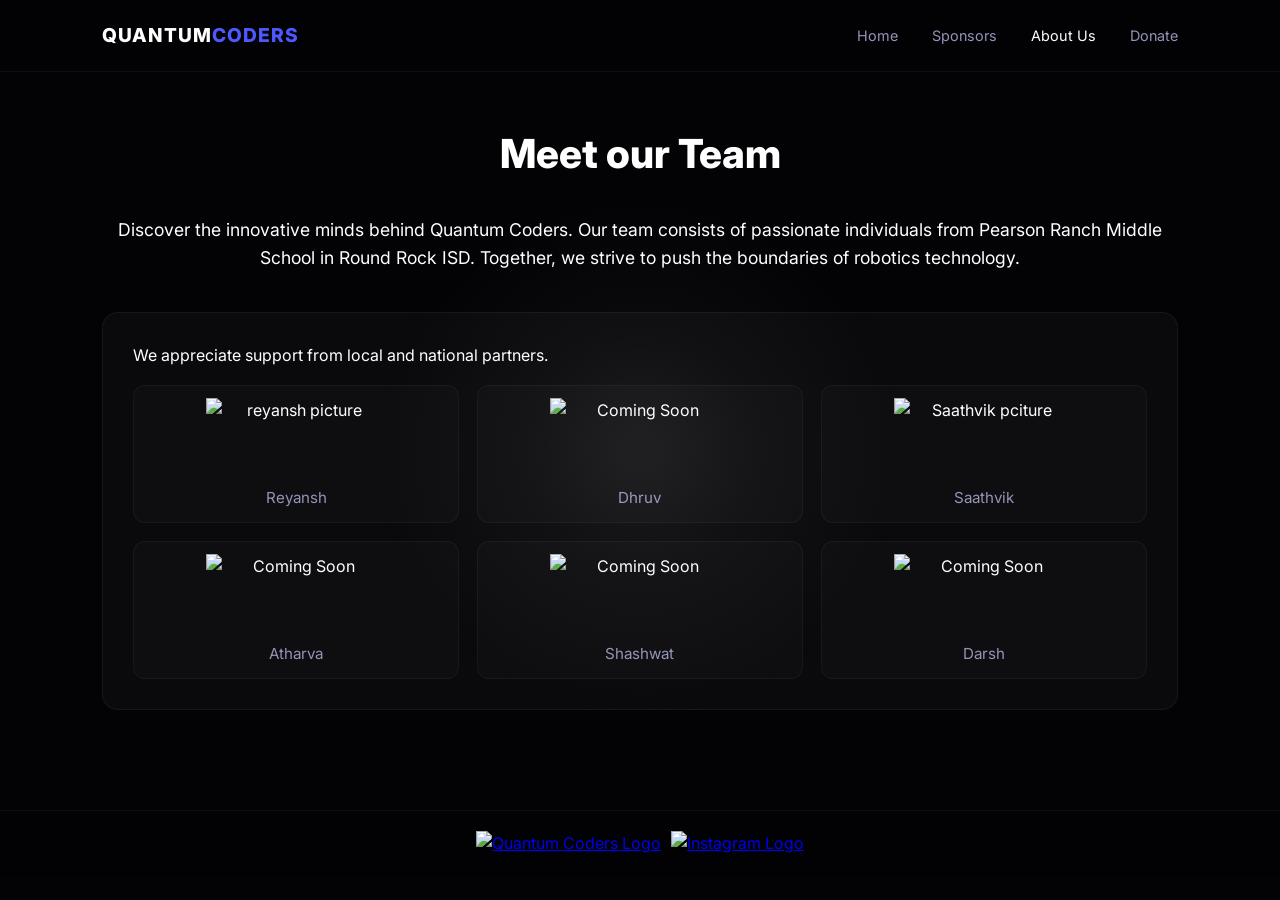
==== about.html @ 4833a4b1 "test" ====
<!DOCTYPE html>
<html lang="en">
<head>
    <meta charset="UTF-8">
    <meta name="viewport" content="width=device-width, initial-scale=1.0">
    <meta name="description" content="Quantum Coders — sponsors, events and quick stats overview for the 2025 season.">
    <title>Quantum Coders | About Us</title>
    <link rel="stylesheet" href="style.css">
    <link href="https://fonts.googleapis.com/css2?family=Inter:wght@300;400;600;800&display=swap" rel="stylesheet">
    <link rel="icon" href="img/logo.png" type="mage/png">
    <style>
    .sponsors-grid {
        display: flex;
        flex-wrap: wrap;
        gap: 18px;
        overflow-x: visible;
        scroll-snap-type: none;
    }

    .sponsor {
        flex: 1 1 28%;
        scroll-snap-align: none;
    }

    .sponsors-grid .sponsor img {
        width: 180px;
        height: 80px;
        object-fit: contain;
    }
</style>
</head>
<body>

    <nav class="navbar" role="navigation" aria-label="Main navigation">
        <div class="logo">QUANTUM<span>CODERS</span></div>
       <div class="nav-links">
            <a href="index.html">Home</a>
            <a href="sponsors.html">Sponsors</a>
            <a href="#" class="active">About Us</a>
            <a href="donate.html">Donate</a>
        </div>
    </nav>

    <main id="main" class="dashboard" role="main">

        <h1 id="aboutustitle">Meet our Team</h1>
        <p id="aboutus">Discover the innovative minds behind Quantum Coders. Our team consists of passionate individuals from Pearson Ranch Middle School in Round Rock ISD. Together, we strive to push the boundaries of robotics technology.</p>

        <!-- ABOUT US --->
        <section class="team-card glass" aria-labelledby="about-heading">
            <p class="muted">We appreciate support from local and national partners.</p>
            <ul class="sponsors-grid" aria-live="polite">
                <li class="sponsor">
                    <figure>
                        <img src="img/Reyanch.png" alt="reyansh picture" loading="lazy" width="180" height="80">
                        <figcaption>Reyansh</figcaption></a>
                    </figure>
                </li>
                <li class="sponsor">
                    <figure>
                        <img src="img/comingsoon.avif" alt="Coming Soon" loading="lazy" width="180" height="80">
                        <figcaption>Dhruv</figcaption></a>
                    </figure>
                </li>
                <li class="sponsor">
                    <figure>
                        <img src="img/Saathvik.png" alt="Saathvik pciture" loading="lazy" width="180" height="80">
                        <figcaption>Saathvik</figcaption></a>
                    </figure>
                </li>
                <li class="sponsor">
                    <figure>
                        <img src="img/comingsoon.avif" alt="Coming Soon" loading="lazy" width="180" height="80">
                        <figcaption>Atharva</figcaption></a>
                    </figure>
                </li>
                <li class="sponsor">
                    <figure>
                        <img src="img/comingsoon.avif" alt="Coming Soon" loading="lazy" width="180" height="80">
                        <figcaption>Shashwat</figcaption></a>
                    </figure>
                </li>
                <li class="sponsor">
                    <figure>
                        <img src="img/comingsoon.avif" alt="Coming Soon" loading="lazy" width="180" height="80">
                        <figcaption>Darsh</figcaption></a>
                    </figure>
                </li>
            </ul>
        </section>

    </main>
    <footer class="footer">
        <a href="https://www.youtube.com/@QuantumCoders32001" target="_blank"><img class="youtube" src="img/png-clipart-grey-youtube-icon-youtube-play-button-computer-icons-youtube-angle-rectangle-removebg-preview.png" alt="Quantum Coders Logo" class="footer-logo">
        <a href="https://www.instagram.com/quantumcoders32001/" target="_blank"><img class="instagram" src="img/319-3196913_logo-instagram-icon-grey-free-photo-hd-png-removebg-preview.png" alt="Instagram Logo"></a>
    </footer>
    <script src="dashboard.js"></script>
</body>
</html>
---- style.css ----
:root {
    --bg-color: #030306;
    --accent: #4d59ff;
    --accent-purple: #9d31ff;
    --text: #ffffff;
    --text-dim: #9494b8;
    --glass: rgba(255, 255, 255, 0.03);
    --mouse-x: 50%;
    --mouse-y: 50%;
}

* {
    margin: 0;
    padding: 0;
    box-sizing: border-box;
}

body {
    background-color: var(--bg-color);
    color: var(--text);
    font-family: 'Inter', sans-serif;
    line-height: 1.6;
    overflow-x: hidden;
    text-decoration: none;
    position: relative;
}

body::before {
    content: '';
    position: fixed;
    top: 0;
    left: 0;
    width: 100%;
    height: 100%;
    pointer-events: none;
    z-index: 9999;
    background: radial-gradient(circle at var(--mouse-x) var(--mouse-y), rgba(255,255,255,0.08) 0%, rgba(255,255,255,0.03) 15%, transparent 35%);
}

/* ── Navbar ─────────────────────────────────────────────── */
.navbar {
    display: flex;
    justify-content: space-between;
    align-items: center;
    padding: 20px 8%;
    background: rgba(3, 3, 6, 0.8);
    backdrop-filter: blur(15px);
    border-bottom: 1px solid rgba(255, 255, 255, 0.05);
    position: sticky;
    top: 0;
    z-index: 100;
}

.logo {
    font-weight: 800;
    font-size: 1.2rem;
    letter-spacing: 1px;
}

.logo span {
    color: var(--accent);
}

.nav-links a {
    color: var(--text-dim);
    text-decoration: none;
    margin-left: 30px;
    font-size: 0.9rem;
    transition: 0.3s;
}

.nav-links a:hover,
.nav-links a.active {
    color: var(--text);
}

/* ── Hero Section ────────────────────────────────────────── */
.hero {
    display: flex;
    align-items: center;
    justify-content: space-between;
    padding: 80px 8%;
    min-height: 80vh;
}

.hero-content {
    max-width: 600px;
}

/* Donate page full-width iframe */
body:has(iframe[src*="hcb.hackclub.com"]) .hero {
    flex-direction: column;
    text-align: center;
    min-height: auto;
    padding: 60px 8% 80px;
}
body:has(iframe[src*="hcb.hackclub.com"]) .hero-content {
    max-width: 100%;
    width: 100%;
    margin-bottom: 40px;
}
body:has(iframe[src*="hcb.hackclub.com"]) .hero-visual {
    width: 100%;
    max-width: 100%;
}
body:has(iframe[src*="hcb.hackclub.com"]) .glow-bg {
    display: none;
}
body:has(iframe[src*="hcb.hackclub.com"]) .main-img {
    width: 100% !important;
    max-width: 100% !important;
}

.status-pill {
    display: inline-flex;
    align-items: center;
    gap: 8px;
    background: rgba(77, 89, 255, 0.1);
    color: var(--accent);
    padding: 6px 16px;
    border-radius: 20px;
    font-size: 0.75rem;
    font-weight: 700;
    margin-bottom: 24px;
    border: 1px solid rgba(77, 89, 255, 0.2);
}

.dot {
    width: 6px;
    height: 6px;
    background: var(--accent);
    border-radius: 50%;
    box-shadow: 0 0 10px var(--accent);
}

.footer {
    display: flex;
    justify-content: center;
    align-items: center;
    padding: 20px 0;
    background: rgba(3, 3, 6, 0.8);
    backdrop-filter: blur(15px);
    border-top: 1px solid rgba(255, 255, 255, 0.05);
}

.youtube {
    width: 45.4415274463px;
    height: 32px;
}

.instagram {
    width: 38px;
    height: 39.02625298329px;
    margin-left: 10px;
}

h1 {
    font-size: 3.5rem;
    font-weight: 800;
    line-height: 1.1;
    margin-bottom: 20px;
}

h1 span {
    background: linear-gradient(90deg, var(--accent), var(--accent-purple));
    -webkit-background-clip: text;
    -webkit-text-fill-color: transparent;
}

.hero-content p {
    color: var(--text-dim);
    font-size: 1.1rem;
    margin-bottom: 40px;
}

.btn-primary {
    background: var(--accent);
    color: white;
    border: none;
    padding: 14px 28px;
    border-radius: 8px;
    font-weight: 600;
    cursor: pointer;
    margin-right: 15px;
    transition: 0.3s;
}

.btn-secondary {
    background: var(--glass);
    color: white;
    border: 1px solid rgba(255, 255, 255, 0.1);
    padding: 14px 28px;
    border-radius: 8px;
    font-weight: 600;
    cursor: pointer;
    transition: 0.3s;
}

.btn-primary:hover {
    box-shadow: 0 0 20px rgba(77, 89, 255, 0.4);
}

/* ── Hero Visual ─────────────────────────────────────────── */
.hero-visual {
    position: relative;
    width:auto;
}

.main-img {
    width: 420px;
    border-radius: 24px;
    position: relative;
    z-index: 2;
    border: 1px solid rgba(255, 255, 255, 0.1);
    box-shadow: 0 20px 40px rgba(0, 0, 0, 0.6);
}

.glow-bg {
    position: absolute;
    top: 50%;
    left: 50%;
    transform: translate(-50%, -50%);
    width: 130%;
    height: 130%;
    background: radial-gradient(circle, var(--accent) 0%, transparent 65%);
    opacity: 0.15;
    z-index: 1;
}

/* ── Stats Section ───────────────────────────────────────── */
.stats {
    display: flex;
    justify-content: space-around;
    padding: 60px 8%;
    border-top: 1px solid rgba(255, 255, 255, 0.05);
}

.stat-card h3 {
    font-size: 2rem;
    margin-bottom: 4px;
}

.stat-card p {
    color: var(--text-dim);
    font-size: 0.8rem;
    text-transform: uppercase;
    letter-spacing: 1px;
}

/* ── Sponsors ────────────────────────────────────────────── */
.sponsors-grid {
    list-style: none;
    margin: 16px 0 0;
    padding: 0;
    display: flex;
    gap: 18px;
    overflow-x: auto;
    -webkit-overflow-scrolling: touch;
    scroll-snap-type: x mandatory;
}

.sponsors-grid::-webkit-scrollbar { height: 10px; }
.sponsors-grid::-webkit-scrollbar-thumb {
    background: rgba(255, 255, 255, 0.06);
    border-radius: 6px;
}

.sponsors-grid:focus { outline: none; }

.sponsor {
    flex: 0 0 86%;
    scroll-snap-align: center;
    display: flex;
    align-items: center;
    justify-content: center;
}

.sponsor figure {
    width: 100%;
    max-width: 480px;
    padding: 12px;
    border-radius: 12px;
    text-align: center;
    background: rgba(255, 255, 255, 0.02);
    border: 1px solid rgba(255, 255, 255, 0.04);
}

.sponsor img {
    display: block;
    margin: 0 auto 8px;
    max-width: 100%;
    height: auto;
}

.sponsor figcaption {
    color: var(--text-dim);
    font-size: 0.95rem;
}

@media (min-width: 800px) {
    .sponsor { flex: 0 0 40%; }
}

@media (min-width: 1200px) {
    .sponsor { flex: 0 0 28%; }
    .sponsors-grid { justify-content: flex-start; }
}

/* ── Dashboard ───────────────────────────────────────────── */
.dashboard {
    padding: 60px 8%;
}

.dash-title {
    font-size: 2.5rem;
    font-weight: 800;
    margin-bottom: 40px;
}

#aboutustitle {
    font-size: 2.5rem;
    font-weight: 800;
    margin-bottom: 40px;
    text-align: center;
}

#aboutus {
    font-size: 1.1rem;
    margin-bottom: 40px;
    text-align: center;
}

.glass {
    background: var(--glass);
    padding: 30px;
    border-radius: 16px;
    margin-bottom: 40px;
    border: 1px solid rgba(255, 255, 255, 0.05);
}

.team-card h2 {
    font-size: 2rem;
    margin-bottom: 10px;
}

.qs-grid {
    display: grid;
    grid-template-columns: repeat(4, 1fr);
    gap: 20px;
}

.qs-item {
    text-align: center;
    padding: 20px;
    background: rgba(255, 255, 255, 0.03);
    border-radius: 12px;
    border: 1px solid rgba(255, 255, 255, 0.05);
}

.qs-item span {
    color: var(--text-dim);
    font-size: 0.8rem;
}

.qs-item p {
    font-size: 1.6rem;
    font-weight: 700;
    margin-top: 6px;
}

#events-list,
#matches-list,
#awards-list {
    display: flex;
    flex-direction: column;
    gap: 12px;
}

.event-item,
.match-item,
.award-item {
    padding: 14px 18px;
    background: rgba(255, 255, 255, 0.03);
    border-radius: 10px;
    border: 1px solid rgba(255, 255, 255, 0.05);
}
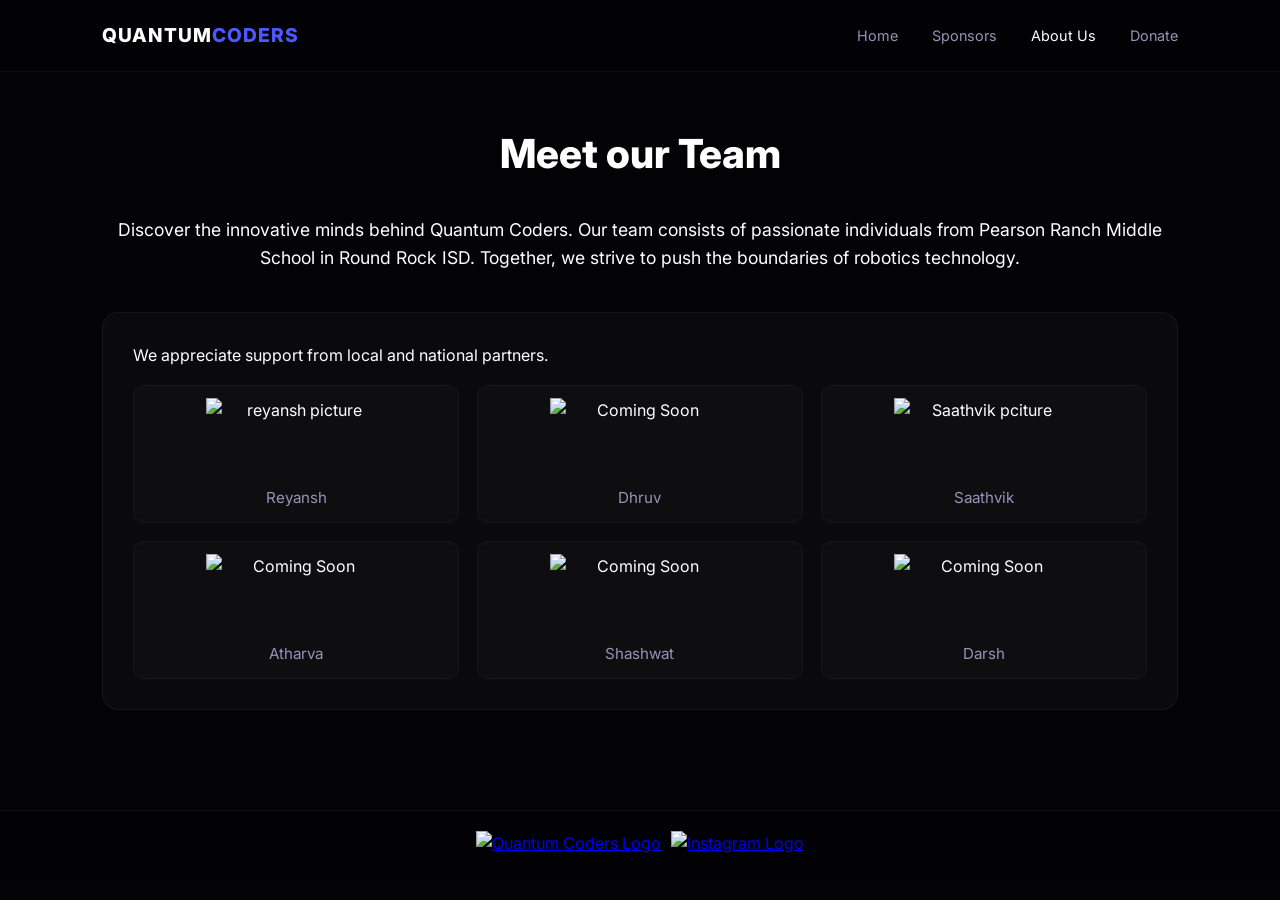
==== commit 4f09613c: "commit" ====
--- a/about.html
+++ b/about.html
@@ -94,6 +94,6 @@
         <a href="https://www.youtube.com/@QuantumCoders32001" target="_blank"><img class="youtube" src="img/png-clipart-grey-youtube-icon-youtube-play-button-computer-icons-youtube-angle-rectangle-removebg-preview.png" alt="Quantum Coders Logo" class="footer-logo">
         <a href="https://www.instagram.com/quantumcoders32001/" target="_blank"><img class="instagram" src="img/319-3196913_logo-instagram-icon-grey-free-photo-hd-png-removebg-preview.png" alt="Instagram Logo"></a>
     </footer>
-    <script src="dashboard.js"></script>
+
 </body>
 </html>
--- a/style.css
+++ b/style.css
@@ -5,8 +5,6 @@
     --text: #ffffff;
     --text-dim: #9494b8;
     --glass: rgba(255, 255, 255, 0.03);
-    --mouse-x: 50%;
-    --mouse-y: 50%;
 }
 
 * {
@@ -23,18 +21,6 @@
     overflow-x: hidden;
     text-decoration: none;
     position: relative;
-}
-
-body::before {
-    content: '';
-    position: fixed;
-    top: 0;
-    left: 0;
-    width: 100%;
-    height: 100%;
-    pointer-events: none;
-    z-index: 9999;
-    background: radial-gradient(circle at var(--mouse-x) var(--mouse-y), rgba(255,255,255,0.08) 0%, rgba(255,255,255,0.03) 15%, transparent 35%);
 }
 
 /* ── Navbar ─────────────────────────────────────────────── */
